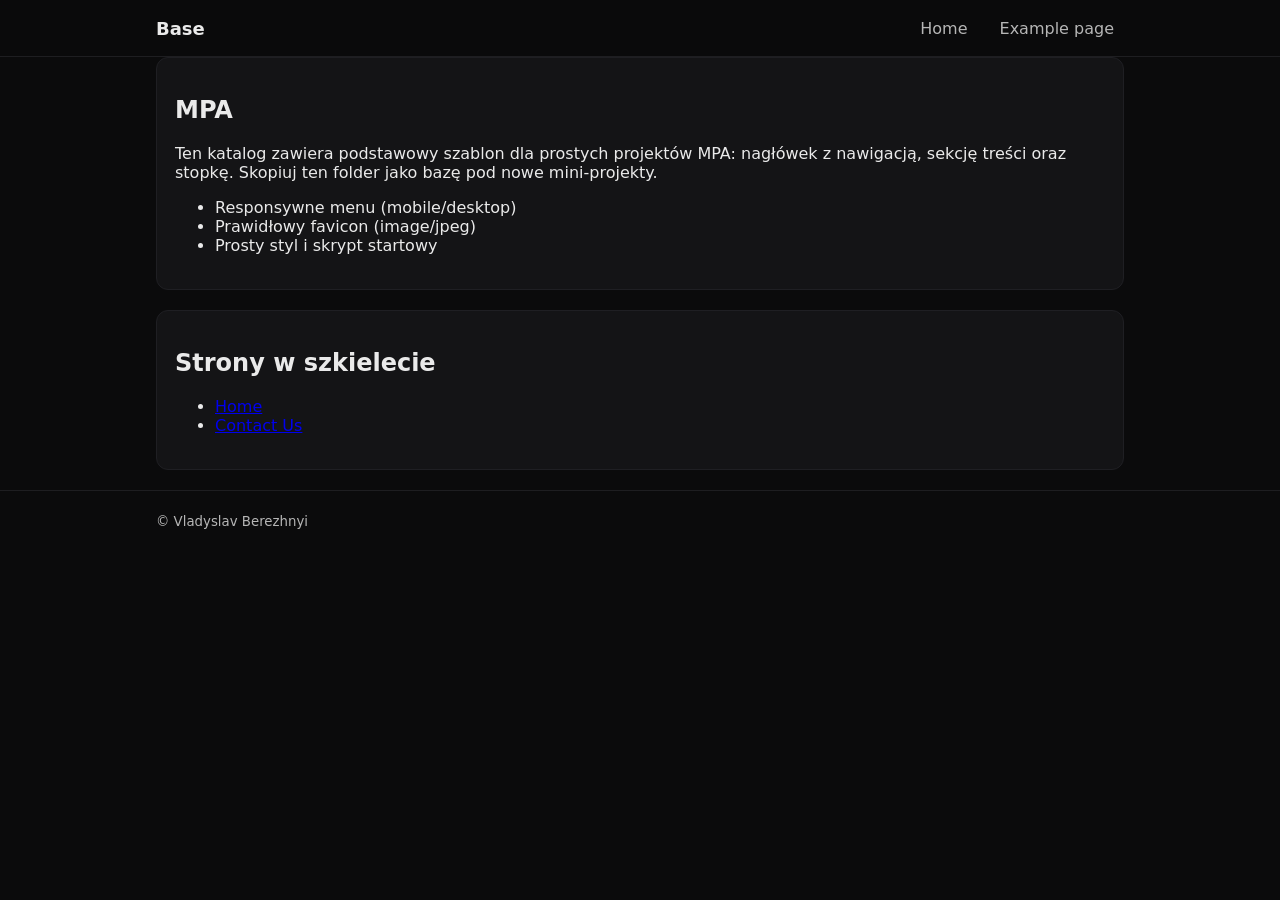
==== Base/index.html @ e7bcb37a "Progr. App. start" ====
<!DOCTYPE html>
<html lang="pl">
  <head>
    <meta charset="UTF-8" />
    <meta name="viewport" content="width=device-width, initial-scale=1" />
    <meta name="description" content="Strona główna" />
    <meta name="author" content="Vladyslav Berezhnyi" />
    <link rel="icon" type="image/jpeg" href="../content/faviconOF.jpg" />
    <title>Main page</title>
    <link rel="stylesheet" href="./style.css" />
    <script defer src="./script.js"></script>
  </head>
  <body>
    <header class="site-header">
      <div class="container header-inner">
        <a class="brand" href="./index.html">Base</a>
        <button
          class="nav-toggle"
          aria-expanded="false"
          aria-controls="site-nav"
          aria-label="Toggle navigation"
        >
          ☰
        </button>
        <nav id="site-nav" class="site-nav">
          <a href="./index.html" class="nav-link" data-nav>Home</a>
          <a href="./contact-us/contactUs.html" class="nav-link" data-nav
            >Example page</a
          >
        </nav>
      </div>
    </header>

    <main class="container">
      <section class="card">
        <h1>MPA</h1>
        <p>
          Ten katalog zawiera podstawowy szablon dla prostych projektów MPA:
          nagłówek z nawigacją, sekcję treści oraz stopkę. Skopiuj ten folder
          jako bazę pod nowe mini-projekty.
        </p>
        <ul>
          <li>Responsywne menu (mobile/desktop)</li>
          <li>Prawidłowy favicon (image/jpeg)</li>
          <li>Prosty styl i skrypt startowy</li>
        </ul>
      </section>

      <section class="card">
        <h2>Strony w szkielecie</h2>
        <ul>
          <li><a href="./index.html">Home</a></li>
          <li><a href="./contact-us/contactUs.html">Contact Us</a></li>
        </ul>
      </section>
    </main>

    <footer class="site-footer">
      <div class="container">
        <small>© Vladyslav Berezhnyi</small>
      </div>
    </footer>
  </body>
</html>
---- Base/style.css ----
/* Minimalne style bazowe MPA */

:root {
  --bg: #0b0b0c;
  --card: #141416;
  --text: #eaeaea;
  --muted: #b6b6b6;
  --accent: #ff4d6d;
}

* { box-sizing: border-box; }
body {
  margin: 0;
  height: 100%;
  font-family: system-ui, sans-serif;
  background: var(--bg);
  color: var(--text);
}

.container {
  max-width: 1000px;
  margin: 0 auto;
  padding: 0 16px;
}

.site-header {
  position: sticky;
  top: 0;
  background: rgba(11,11,12,0.9);
  backdrop-filter: blur(8px) saturate(150%);
  border-bottom: 1px solid #1e1e21;
  z-index: 10;
}

.header-inner {
  display: flex;
  align-items: center;
  height: 56px;
}

.brand {
  color: var(--text);
  text-decoration: none;
  font-weight: 700;
  font-size: 18px;
  margin-right: auto;
}

.nav-toggle {
  display: inline-flex;
  background: none;
  border: 1px solid #2a2a2e;
  color: var(--text);
  padding: 6px 10px;
  border-radius: 6px;
  cursor: pointer;
}

.site-nav {
  display: none;
  gap: 12px;
}

.site-nav.open {
  display: flex;
}

.nav-link {
  color: var(--muted);
  text-decoration: none;
  padding: 8px 10px;
  border-radius: 6px;
}

.nav-link:hover,
.nav-link[aria-current="page"] {
  color: var(--text);
  background: #1a1a1d;
}

@media (min-width: 768px) {
  .nav-toggle { display: none; }
  .site-nav { display: flex; margin-left: 16px; }
}

main { padding: 24px 0; }

.card {
  background: var(--card);
  border: 1px solid #1f1f23;
  border-radius: 12px;
  padding: 18px;
  margin-bottom: 20px;
}

.site-footer {
  border-top: 1px solid #1e1e21;
  padding: 20px 0;
  color: var(--muted);
}

code {
  background: #1e1e22;
  padding: 2px 6px;
  border-radius: 6px;
}

.form-input {
  width: 100%;
  padding: 0.8rem 1rem;
  border: 0.5px solid #2a2a2e;
  border-radius: 4px;
  background: var(--card);
  color: var(--text);
}

.form-button {
  color: var(--text);
  background: var(--accent);
  color: var(--text);
  border: none;
  padding: 10px 20px;
  border-radius: 6px;
  margin-top: 0.8rem;
  margin-right: 0.5rem;
  margin-left: auto;
  cursor: pointer;
}

.form-fieldset {
  width: 100%;
  border: 1px solid #2a2a2e;
  border-radius: 6px;
  padding: 1rem;
}

textarea {
  resize: none;
}

.form-label {
  width: 100%;
  display: block;
  margin-top: 0.5rem;
  margin-bottom: 0.3rem;  
}
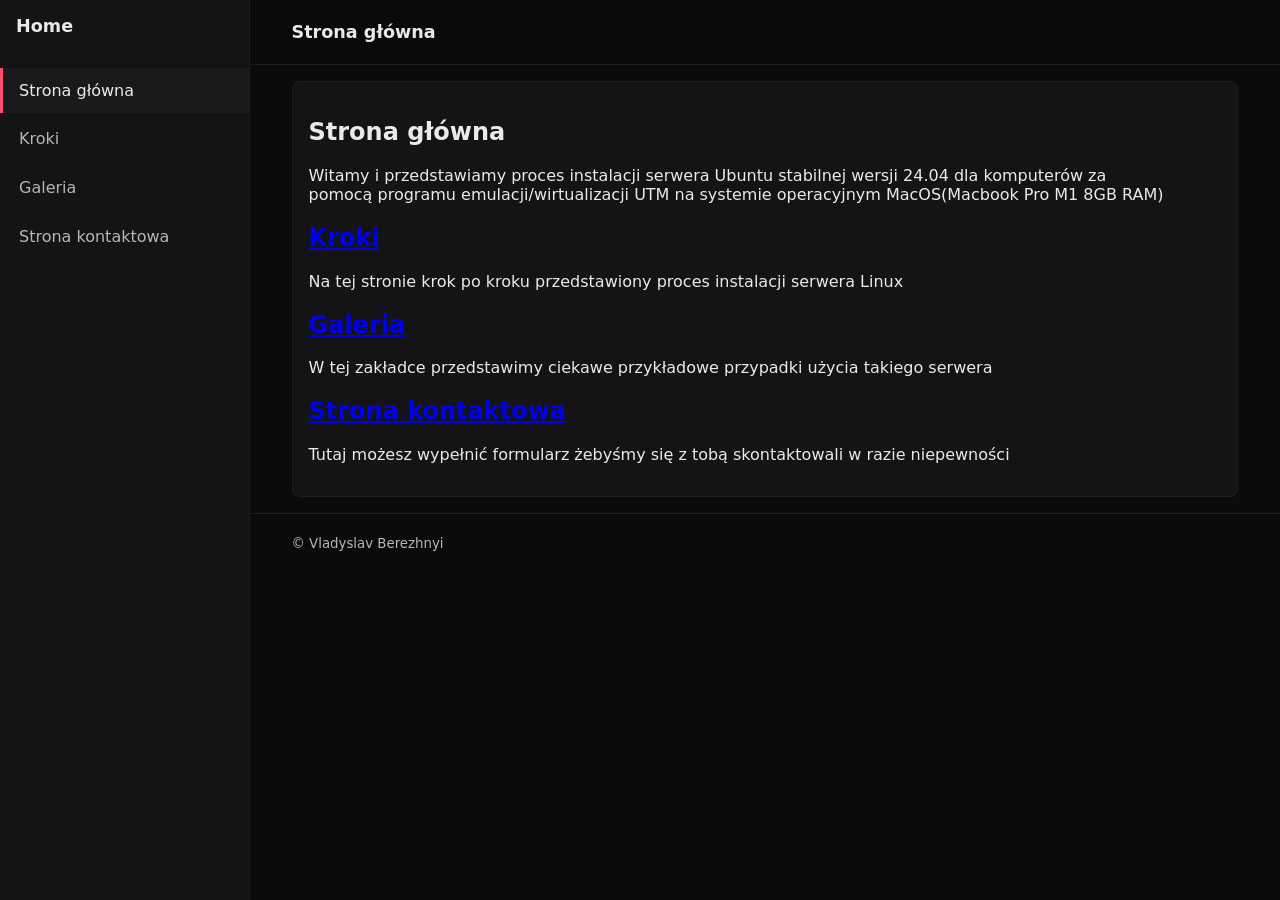
==== commit aea9e4fb: "Step by step guidance added" ====
--- a/Base/index.html
+++ b/Base/index.html
@@ -5,60 +5,76 @@
     <meta name="viewport" content="width=device-width, initial-scale=1" />
     <meta name="description" content="Strona główna" />
     <meta name="author" content="Vladyslav Berezhnyi" />
-    <link rel="icon" type="image/jpeg" href="../content/faviconOF.jpg" />
-    <title>Main page</title>
+    <link rel="icon" type="image/jpeg" href="" />
+    <title>Strona główna</title>
     <link rel="stylesheet" href="./style.css" />
     <script defer src="./script.js"></script>
   </head>
   <body>
-    <header class="site-header">
-      <div class="container header-inner">
-        <a class="brand" href="./index.html">Base</a>
+    <aside class="sidebar" id="sidebar">
+      <div class="sidebar-header">
+        <a class="brand" href="./index.html">Home</a>
         <button
-          class="nav-toggle"
+          class="sidebar-toggle"
           aria-expanded="false"
-          aria-controls="site-nav"
-          aria-label="Toggle navigation"
+          aria-controls="sidebar"
+          aria-label="Toggle sidebar"
         >
-          ☰
+          ✕
         </button>
-        <nav id="site-nav" class="site-nav">
-          <a href="./index.html" class="nav-link" data-nav>Home</a>
-          <a href="./contact-us/contactUs.html" class="nav-link" data-nav
-            >Example page</a
+      </div>
+      <nav class="sidebar-nav">
+        <a href="./index.html" class="nav-link" data-nav aria-current="page">Strona główna</a>
+        <a href="./steps-page/steps.html" class="nav-link" data-nav>Kroki</a>
+        <a href="./gallery-page/gallery.html" class="nav-link" data-nav
+          >Galeria</a
+        >
+        <a href="./contact-us/contactUs.html" class="nav-link" data-nav
+          >Strona kontaktowa</a
+        >
+      </nav>
+    </aside>
+
+    <div class="main-content">
+      <header class="site-header">
+        <div class="container header-inner">
+          <button
+            class="mobile-nav-toggle"
+            aria-expanded="false"
+            aria-controls="sidebar"
+            aria-label="Toggle navigation"
           >
-        </nav>
-      </div>
-    </header>
+            ☰
+          </button>
+          <h1 class="page-title">Strona główna</h1>
+        </div>
+      </header>
 
-    <main class="container">
+      <main class="container">
       <section class="card">
-        <h1>MPA</h1>
+        <h1>Strona główna</h1>
         <p>
-          Ten katalog zawiera podstawowy szablon dla prostych projektów MPA:
-          nagłówek z nawigacją, sekcję treści oraz stopkę. Skopiuj ten folder
-          jako bazę pod nowe mini-projekty.
+          Witamy i przedstawiamy proces instalacji 
+          serwera Ubuntu stabilnej wersji 24.04
+          dla komputerów za pomocą programu emulacji/wirtualizacji UTM 
+          na systemie operacyjnym MacOS(Macbook Pro M1 8GB RAM)
         </p>
-        <ul>
-          <li>Responsywne menu (mobile/desktop)</li>
-          <li>Prawidłowy favicon (image/jpeg)</li>
-          <li>Prosty styl i skrypt startowy</li>
-        </ul>
+        
+        <h2><a href="./steps-page/steps.html">Kroki</a></h2>
+        <p>Na tej stronie krok po kroku przedstawiony proces instalacji serwera Linux</p> 
+        <h2><a href="./gallery-page/gallery.html">Galeria</a></h2>
+        <p>W tej zakładce przedstawimy ciekawe przykładowe przypadki użycia takiego serwera</p>
+        <h2><a href="./contact-us/contactUs.html">Strona kontaktowa</a></h2>
+        <p>Tutaj możesz wypełnić formularz żebyśmy się z tobą skontaktowali w razie niepewności</p>
+      
       </section>
+      </main>
 
-      <section class="card">
-        <h2>Strony w szkielecie</h2>
-        <ul>
-          <li><a href="./index.html">Home</a></li>
-          <li><a href="./contact-us/contactUs.html">Contact Us</a></li>
-        </ul>
-      </section>
-    </main>
-
-    <footer class="site-footer">
-      <div class="container">
-        <small>© Vladyslav Berezhnyi</small>
-      </div>
-    </footer>
+      <footer class="site-footer">
+        <div class="container">
+          <small>© Vladyslav Berezhnyi</small>
+        </div>
+      </footer>
+    </div>
   </body>
 </html>
--- a/Base/style.css
+++ b/Base/style.css
@@ -1,5 +1,3 @@
-/* Minimalne style bazowe MPA */
-
 :root {
   --bg: #0b0b0c;
   --card: #141416;
@@ -15,12 +13,87 @@
   font-family: system-ui, sans-serif;
   background: var(--bg);
   color: var(--text);
+  display: flex;
 }
 
 .container {
-  max-width: 1000px;
-  margin: 0 auto;
-  padding: 0 16px;
+  max-width: 62rem;
+  margin: 0 2rem;
+  padding: 0 0.62rem;
+}
+
+/* Sidebar Styles/Nawigacja boczna */
+.sidebar {
+  width: 15.6rem;
+  background: var(--card);
+  border-right: 1px solid #1e1e21;
+  height: 100vh;
+  position: fixed;
+  left: 0;
+  top: 0;
+  z-index: 1000;
+  display: flex;
+  flex-direction: column;
+  transition: transform 0.3s ease;
+}
+
+.sidebar-header {
+  padding: 1rem;
+  
+  display: flex;
+  align-items: center;
+  justify-content: space-between;
+}
+
+.sidebar-header .brand {
+  color: var(--text);
+  text-decoration: none;
+  font-weight: 700;
+  font-size: 1.1rem;
+  margin: 0;
+}
+
+.sidebar-toggle {
+  display: none;
+  background: none;
+  border: 1px solid #2a2a2e;
+  color: var(--text);
+  padding: 0.4rem 0.8rem;
+  border-radius: 0.4rem;
+  cursor: pointer;
+}
+
+.sidebar-nav {
+  flex: 1;
+  padding: 1rem 0;
+  display: flex;
+  flex-direction: column;
+  gap: 4px;
+}
+
+.sidebar-nav .nav-link {
+  color: var(--muted);
+  text-decoration: none;
+  padding: 0.8rem 1rem;
+  border-radius: 0;
+  transition: all 0.2s ease;
+  border-left: 3px solid transparent;
+}
+
+.sidebar-nav .nav-link:hover,
+.sidebar-nav .nav-link[aria-current="page"] {
+  color: var(--text);
+  background: #1a1a1d;
+  border-left-color: var(--accent);
+}
+
+/* Main Content/ Układ informacji na stronie*/
+.main-content {
+  flex: 1;
+  margin-left: 15.6rem;
+  min-height: 100vh;
+  display: flex;
+  flex-direction: column;
 }
 
 .site-header {
@@ -35,67 +108,74 @@
 .header-inner {
   display: flex;
   align-items: center;
-  height: 56px;
-}
-
-.brand {
-  color: var(--text);
-  text-decoration: none;
-  font-weight: 700;
-  font-size: 18px;
-  margin-right: auto;
-}
-
-.nav-toggle {
+  height: 4rem;
+}
+
+.mobile-nav-toggle {
   display: inline-flex;
   background: none;
   border: 1px solid #2a2a2e;
   color: var(--text);
-  padding: 6px 10px;
-  border-radius: 6px;
+  padding: 0.4rem 0.6rem;
+  border-radius: 0.4rem;
   cursor: pointer;
-}
-
-.site-nav {
-  display: none;
-  gap: 12px;
-}
-
-.site-nav.open {
-  display: flex;
-}
-
-.nav-link {
-  color: var(--muted);
-  text-decoration: none;
-  padding: 8px 10px;
-  border-radius: 6px;
-}
-
-.nav-link:hover,
-.nav-link[aria-current="page"] {
-  color: var(--text);
-  background: #1a1a1d;
-}
-
-@media (min-width: 768px) {
-  .nav-toggle { display: none; }
-  .site-nav { display: flex; margin-left: 16px; }
-}
-
-main { padding: 24px 0; }
+  margin-right: 1rem;
+}
+
+.page-title {
+  color: var(--text);
+  font-size: 1.1rem;
+  font-weight: 600;
+  margin: 0;
+}
+
+@media (max-width: 48rem) {
+  .sidebar {
+    transform: translateX(-100%);
+  }
+  
+  .sidebar.open {
+    transform: translateX(0);
+  }
+  
+  .sidebar-toggle {
+    display: inline-flex;
+  }
+  
+  .main-content {
+    margin-left: 0;
+  }
+  
+  .mobile-nav-toggle {
+    display: inline-flex;
+  }
+}
+
+@media (min-width: 48rem) {
+  .mobile-nav-toggle {
+    display: none;
+  }
+  
+  .sidebar-toggle {
+    display: none;
+  }
+}
+
+main { padding: 1.4rem 0; }
 
 .card {
+  max-width: 100%;
   background: var(--card);
   border: 1px solid #1f1f23;
-  border-radius: 12px;
-  padding: 18px;
-  margin-bottom: 20px;
+  border-radius: 0.5rem;
+  padding: 1rem;
+  margin-top: 1rem;
+  margin-bottom: 1rem;
 }
 
 .site-footer {
   border-top: 1px solid #1e1e21;
-  padding: 20px 0;
+  padding: 1.2rem 0;
   color: var(--muted);
 }
 
@@ -143,4 +223,138 @@
   display: block;
   margin-top: 0.5rem;
   margin-bottom: 0.3rem;  
+}
+
+/* Styles for Ubuntu installation guide */
+.download-section {
+  margin: 1rem 0;
+  padding: 1rem;
+  background: #1a1a1d;
+  border-radius: 0.5rem;
+  border: 1px solid #2a2a2e;
+}
+
+.download-link {
+  display: inline-block;
+  background: var(--accent);
+  color: var(--text);
+  text-decoration: none;
+  padding: 0.8rem 1.5rem;
+  border-radius: 0.5rem;
+  font-weight: 600;
+  margin: 0.5rem 0;
+  transition: all 0.2s ease;
+}
+
+.download-link:hover {
+  background: #ff6b7a;
+  transform: translateY(-1px);
+}
+
+.download-info {
+  color: var(--muted);
+  font-size: 0.9rem;
+  margin: 0.5rem 0 0 0;
+}
+
+.requirements {
+  margin: 1rem 0;
+}
+
+.requirements h3 {
+  color: var(--accent);
+  margin-top: 1.5rem;
+  margin-bottom: 0.5rem;
+}
+
+.requirements h3:first-child {
+  margin-top: 0;
+}
+
+.requirements ul {
+  margin: 0.5rem 0;
+  padding-left: 1.5rem;
+}
+
+.requirements li {
+  margin: 0.3rem 0;
+  line-height: 1.5;
+}
+
+.step-content {
+  margin: 1rem 0;
+}
+
+.step-content h3 {
+  color: var(--accent);
+  margin-top: 1.5rem;
+  margin-bottom: 0.8rem;
+  border-bottom: 1px solid #2a2a2e;
+  padding-bottom: 0.3rem;
+}
+
+.step-content h3:first-child {
+  margin-top: 0;
+}
+
+.step-content h4 {
+  color: var(--text);
+  margin-top: 1rem;
+  margin-bottom: 0.5rem;
+  font-size: 1rem;
+}
+
+.step-content ol, .step-content ul {
+  margin: 0.8rem 0;
+  padding-left: 1.5rem;
+}
+
+.step-content li {
+  margin: 0.4rem 0;
+  line-height: 1.5;
+}
+
+.code-block {
+  background: #1e1e22;
+  border: 1px solid #2a2a2e;
+  border-radius: 0.5rem;
+  padding: 1rem;
+  margin: 1rem 0;
+  font-family: 'Monaco', 'Menlo', 'Ubuntu Mono', monospace;
+  font-size: 0.9rem;
+  line-height: 1.4;
+  overflow-x: auto;
+}
+
+.code-block code {
+  background: none;
+  padding: 0;
+  color: var(--text);
+}
+
+.step-content a {
+  color: var(--accent);
+  text-decoration: none;
+}
+
+.step-content a:hover {
+  text-decoration: underline;
+}
+
+/* Responsive adjustments for guide */
+@media (max-width: 48rem) {
+  .download-link {
+    display: block;
+    text-align: center;
+    margin: 1rem 0;
+  }
+  
+  .code-block {
+    font-size: 0.8rem;
+    padding: 0.8rem;
+  }
+  
+  .step-content h3 {
+    font-size: 1.1rem;
+  }
 }
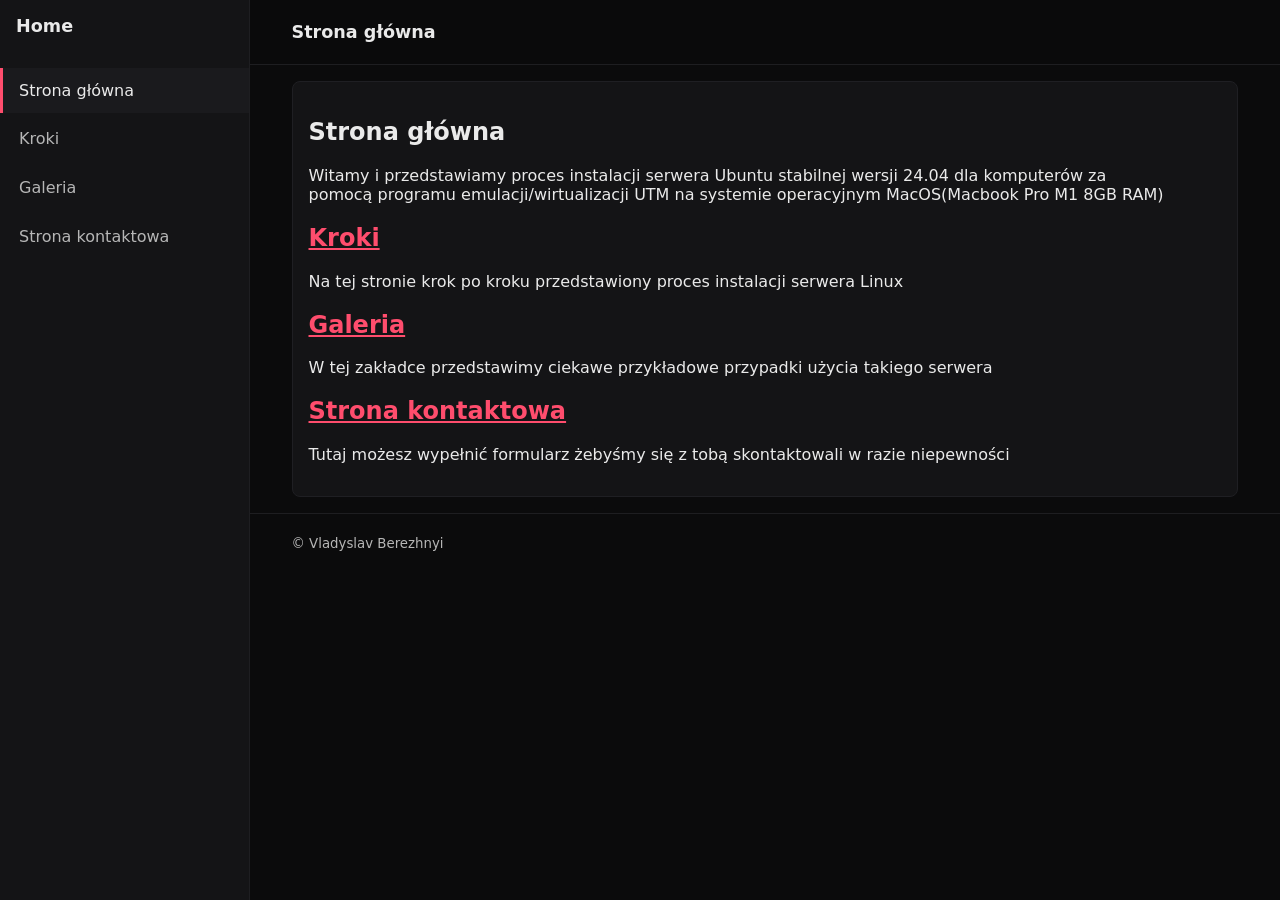
==== commit 4b14148a: "Link coloeized" ====
--- a/Base/index.html
+++ b/Base/index.html
@@ -60,11 +60,11 @@
           na systemie operacyjnym MacOS(Macbook Pro M1 8GB RAM)
         </p>
         
-        <h2><a href="./steps-page/steps.html">Kroki</a></h2>
+        <h2><a href="./steps-page/steps.html" class="link">Kroki</a></h2>
         <p>Na tej stronie krok po kroku przedstawiony proces instalacji serwera Linux</p> 
-        <h2><a href="./gallery-page/gallery.html">Galeria</a></h2>
+        <h2><a href="./gallery-page/gallery.html" class="link">Galeria</a></h2>
         <p>W tej zakładce przedstawimy ciekawe przykładowe przypadki użycia takiego serwera</p>
-        <h2><a href="./contact-us/contactUs.html">Strona kontaktowa</a></h2>
+        <h2><a href="./contact-us/contactUs.html" class="link">Strona kontaktowa</a></h2>
         <p>Tutaj możesz wypełnić formularz żebyśmy się z tobą skontaktowali w razie niepewności</p>
       
       </section>
--- a/Base/style.css
+++ b/Base/style.css
@@ -14,6 +14,10 @@
   background: var(--bg);
   color: var(--text);
   display: flex;
+}
+
+.link{
+  color: var(--accent);
 }
 
 .container {
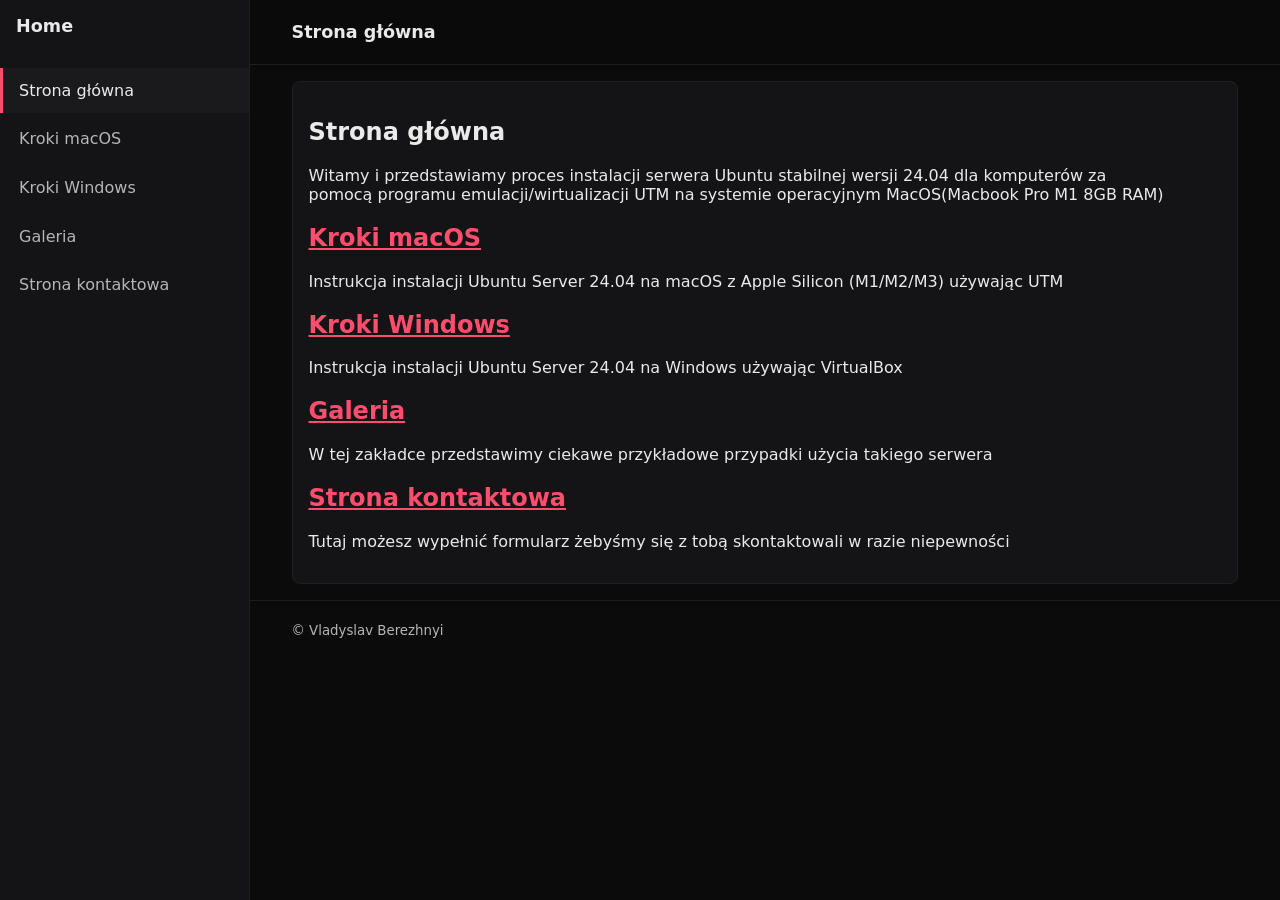
==== commit c49fb0db: "page and validity added" ====
--- a/Base/index.html
+++ b/Base/index.html
@@ -25,7 +25,8 @@
       </div>
       <nav class="sidebar-nav">
         <a href="./index.html" class="nav-link" data-nav aria-current="page">Strona główna</a>
-        <a href="./steps-page/steps.html" class="nav-link" data-nav>Kroki</a>
+        <a href="./steps-mac-page/steps.html" class="nav-link" data-nav>Kroki macOS</a>
+        <a href="./steps-windows-page/wsteps.html" class="nav-link" data-nav>Kroki Windows</a>
         <a href="./gallery-page/gallery.html" class="nav-link" data-nav
           >Galeria</a
         >
@@ -60,8 +61,11 @@
           na systemie operacyjnym MacOS(Macbook Pro M1 8GB RAM)
         </p>
         
-        <h2><a href="./steps-page/steps.html" class="link">Kroki</a></h2>
-        <p>Na tej stronie krok po kroku przedstawiony proces instalacji serwera Linux</p> 
+        <h2><a href="./steps-mac-page/steps.html" class="link">Kroki macOS</a></h2>
+        <p>Instrukcja instalacji Ubuntu Server 24.04 na macOS z Apple Silicon (M1/M2/M3) używając UTM</p>
+        
+        <h2><a href="./steps-windows-page/wsteps.html" class="link">Kroki Windows</a></h2>
+        <p>Instrukcja instalacji Ubuntu Server 24.04 na Windows używając VirtualBox</p> 
         <h2><a href="./gallery-page/gallery.html" class="link">Galeria</a></h2>
         <p>W tej zakładce przedstawimy ciekawe przykładowe przypadki użycia takiego serwera</p>
         <h2><a href="./contact-us/contactUs.html" class="link">Strona kontaktowa</a></h2>
--- a/Base/style.css
+++ b/Base/style.css
@@ -229,6 +229,83 @@
   margin-bottom: 0.3rem;  
 }
 
+.form-label-small {
+  display: inline-block;
+  margin-right: 0.5rem;
+  min-width: 40px;
+}
+
+/* Radio buttons */
+.radio-group {
+  display: flex;
+  flex-direction: column;
+  gap: 0.5rem;
+  margin: 0.5rem 0;
+}
+
+.radio-label {
+  display: flex;
+  align-items: center;
+  gap: 0.5rem;
+  cursor: pointer;
+}
+
+.radio-label input[type="radio"] {
+  width: auto;
+  cursor: pointer;
+}
+
+/* Checkbox */
+.checkbox-group {
+  margin: 0.5rem 0;
+}
+
+.checkbox-label {
+  display: flex;
+  align-items: center;
+  gap: 0.5rem;
+  cursor: pointer;
+}
+
+.checkbox-label input[type="checkbox"] {
+  width: auto;
+  cursor: pointer;
+}
+
+/* Select dropdown */
+select.form-input {
+  cursor: pointer;
+}
+
+/* Date range */
+.date-range {
+  display: flex;
+  align-items: center;
+  gap: 1rem;
+  flex-wrap: wrap;
+}
+
+.date-range input[type="date"] {
+  flex: 1;
+  min-width: 150px;
+}
+
+/* Button group */
+.button-group {
+  display: flex;
+  gap: 1rem;
+  margin-top: 1rem;
+}
+
+.form-button-secondary {
+  background: #2a2a2e !important;
+  color: var(--text) !important;
+}
+
+.form-button-secondary:hover {
+  background: #3a3a3e !important;
+}
+
 /* Styles for Ubuntu installation guide */
 .download-section {
   margin: 1rem 0;
@@ -361,4 +438,24 @@
   .step-content h3 {
     font-size: 1.1rem;
   }
+  
+  /* Form responsive */
+  .date-range {
+    flex-direction: column;
+    align-items: stretch;
+  }
+  
+  .date-range input[type="date"] {
+    width: 100%;
+  }
+  
+  .button-group {
+    flex-direction: column;
+  }
+  
+  .form-button, .form-button-secondary {
+    width: 100%;
+    margin-left: 0;
+    margin-right: 0;
+  }
 }
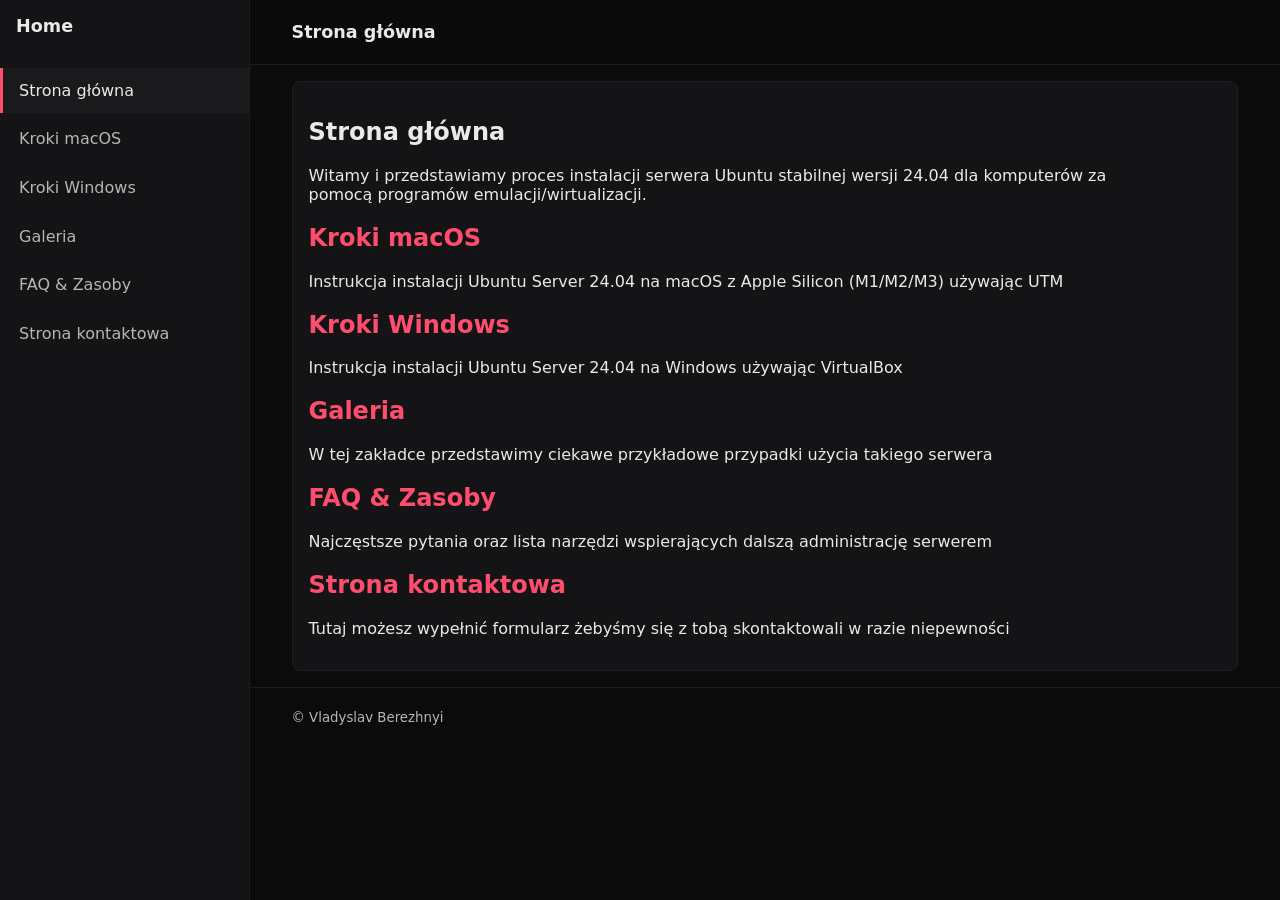
==== commit 6862c762: "update" ====
--- a/Base/index.html
+++ b/Base/index.html
@@ -30,6 +30,9 @@
         <a href="./gallery-page/gallery.html" class="nav-link" data-nav
           >Galeria</a
         >
+        <a href="./resources-page/resources.html" class="nav-link" data-nav
+          >FAQ &amp; Zasoby</a
+        >
         <a href="./contact-us/contactUs.html" class="nav-link" data-nav
           >Strona kontaktowa</a
         >
@@ -57,8 +60,7 @@
         <p>
           Witamy i przedstawiamy proces instalacji 
           serwera Ubuntu stabilnej wersji 24.04
-          dla komputerów za pomocą programu emulacji/wirtualizacji UTM 
-          na systemie operacyjnym MacOS(Macbook Pro M1 8GB RAM)
+          dla komputerów za pomocą programów emulacji/wirtualizacji.
         </p>
         
         <h2><a href="./steps-mac-page/steps.html" class="link">Kroki macOS</a></h2>
@@ -68,6 +70,8 @@
         <p>Instrukcja instalacji Ubuntu Server 24.04 na Windows używając VirtualBox</p> 
         <h2><a href="./gallery-page/gallery.html" class="link">Galeria</a></h2>
         <p>W tej zakładce przedstawimy ciekawe przykładowe przypadki użycia takiego serwera</p>
+        <h2><a href="./resources-page/resources.html" class="link">FAQ &amp; Zasoby</a></h2>
+        <p>Najczęstsze pytania oraz lista narzędzi wspierających dalszą administrację serwerem</p>
         <h2><a href="./contact-us/contactUs.html" class="link">Strona kontaktowa</a></h2>
         <p>Tutaj możesz wypełnić formularz żebyśmy się z tobą skontaktowali w razie niepewności</p>
       
--- a/Base/style.css
+++ b/Base/style.css
@@ -67,6 +67,9 @@
   cursor: pointer;
 }
 
+a{
+  text-decoration: none;
+}
 .sidebar-nav {
   flex: 1;
   padding: 1rem 0;
@@ -453,9 +456,19 @@
     flex-direction: column;
   }
   
-  .form-button, .form-button-secondary {
-    width: 100%;
-    margin-left: 0;
-    margin-right: 0;
-  }
+  
+}
+.form-button, .form-button-secondary {
+  width: 100%;
+  margin-left: 0;
+  margin-right: 0;
+}
+
+.gallery-image {
+  display: inline-block;
+  flex-wrap: wrap;
+  width: 14rem;
+  height: 10rem;
+  border-radius: 0.5rem;
+  margin: auto;
 }
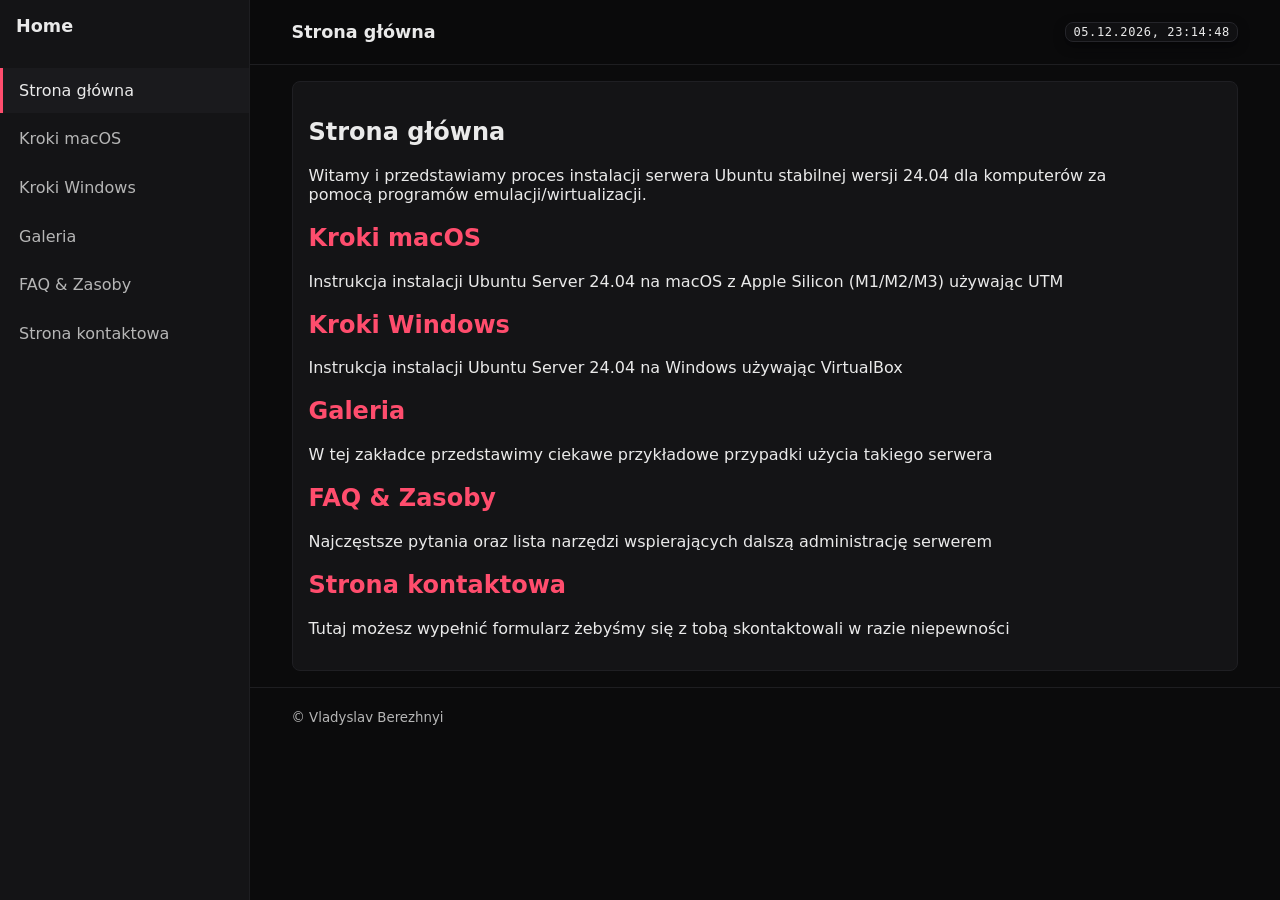
==== commit 3dadaca5: "end of project" ====
--- a/Base/index.html
+++ b/Base/index.html
@@ -5,10 +5,10 @@
     <meta name="viewport" content="width=device-width, initial-scale=1" />
     <meta name="description" content="Strona główna" />
     <meta name="author" content="Vladyslav Berezhnyi" />
-    <link rel="icon" type="image/jpeg" href="" />
+    <link rel="icon" type="image/jpeg" href="./content/favicon.jpeg" />
     <title>Strona główna</title>
-    <link rel="stylesheet" href="./style.css" />
-    <script defer src="./script.js"></script>
+    <link rel="stylesheet" href="./style/style.css" />
+    <script defer src="./script/script.js"></script>
   </head>
   <body>
     <aside class="sidebar" id="sidebar">
@@ -24,16 +24,22 @@
         </button>
       </div>
       <nav class="sidebar-nav">
-        <a href="./index.html" class="nav-link" data-nav aria-current="page">Strona główna</a>
-        <a href="./steps-mac-page/steps.html" class="nav-link" data-nav>Kroki macOS</a>
-        <a href="./steps-windows-page/wsteps.html" class="nav-link" data-nav>Kroki Windows</a>
+        <a href="./index.html" class="nav-link" data-nav aria-current="page"
+          >Strona główna</a
+        >
+        <a href="./steps-mac-page/steps.html" class="nav-link" data-nav
+          >Kroki macOS</a
+        >
+        <a href="./steps-windows-page/wsteps.html" class="nav-link" data-nav
+          >Kroki Windows</a
+        >
         <a href="./gallery-page/gallery.html" class="nav-link" data-nav
           >Galeria</a
         >
         <a href="./resources-page/resources.html" class="nav-link" data-nav
           >FAQ &amp; Zasoby</a
         >
-        <a href="./contact-us/contactUs.html" class="nav-link" data-nav
+        <a href="./contact-us-page/contactUs.html" class="nav-link" data-nav
           >Strona kontaktowa</a
         >
       </nav>
@@ -51,31 +57,62 @@
             ☰
           </button>
           <h1 class="page-title">Strona główna</h1>
+          <div class="live-clock" id="live-clock" aria-live="polite"></div>
         </div>
       </header>
 
       <main class="container">
-      <section class="card">
-        <h1>Strona główna</h1>
-        <p>
-          Witamy i przedstawiamy proces instalacji 
-          serwera Ubuntu stabilnej wersji 24.04
-          dla komputerów za pomocą programów emulacji/wirtualizacji.
-        </p>
-        
-        <h2><a href="./steps-mac-page/steps.html" class="link">Kroki macOS</a></h2>
-        <p>Instrukcja instalacji Ubuntu Server 24.04 na macOS z Apple Silicon (M1/M2/M3) używając UTM</p>
-        
-        <h2><a href="./steps-windows-page/wsteps.html" class="link">Kroki Windows</a></h2>
-        <p>Instrukcja instalacji Ubuntu Server 24.04 na Windows używając VirtualBox</p> 
-        <h2><a href="./gallery-page/gallery.html" class="link">Galeria</a></h2>
-        <p>W tej zakładce przedstawimy ciekawe przykładowe przypadki użycia takiego serwera</p>
-        <h2><a href="./resources-page/resources.html" class="link">FAQ &amp; Zasoby</a></h2>
-        <p>Najczęstsze pytania oraz lista narzędzi wspierających dalszą administrację serwerem</p>
-        <h2><a href="./contact-us/contactUs.html" class="link">Strona kontaktowa</a></h2>
-        <p>Tutaj możesz wypełnić formularz żebyśmy się z tobą skontaktowali w razie niepewności</p>
-      
-      </section>
+        <section class="card">
+          <h2>Strona główna</h2>
+          <p>
+            Witamy i przedstawiamy proces instalacji serwera Ubuntu stabilnej
+            wersji 24.04 dla komputerów za pomocą programów
+            emulacji/wirtualizacji.
+          </p>
+
+          <h2>
+            <a href="./steps-mac-page/steps.html" class="link">Kroki macOS</a>
+          </h2>
+          <p>
+            Instrukcja instalacji Ubuntu Server 24.04 na macOS z Apple Silicon
+            (M1/M2/M3) używając UTM
+          </p>
+
+          <h2>
+            <a href="./steps-windows-page/wsteps.html" class="link"
+              >Kroki Windows</a
+            >
+          </h2>
+          <p>
+            Instrukcja instalacji Ubuntu Server 24.04 na Windows używając
+            VirtualBox
+          </p>
+          <h2>
+            <a href="./gallery-page/gallery.html" class="link">Galeria</a>
+          </h2>
+          <p>
+            W tej zakładce przedstawimy ciekawe przykładowe przypadki użycia
+            takiego serwera
+          </p>
+          <h2>
+            <a href="./resources-page/resources.html" class="link"
+              >FAQ &amp; Zasoby</a
+            >
+          </h2>
+          <p>
+            Najczęstsze pytania oraz lista narzędzi wspierających dalszą
+            administrację serwerem
+          </p>
+          <h2>
+            <a href="./contact-us-page/contactUs.html" class="link"
+              >Strona kontaktowa</a
+            >
+          </h2>
+          <p>
+            Tutaj możesz wypełnić formularz żebyśmy się z tobą skontaktowali w
+            razie niepewności
+          </p>
+        </section>
       </main>
 
       <footer class="site-footer">
--- a/Base/style/style.css
+++ b/Base/style/style.css
@@ -0,0 +1,496 @@
+:root {
+  --bg: #0b0b0c;
+  --card: #141416;
+  --text: #eaeaea;
+  --muted: #b6b6b6;
+  --accent: #ff4d6d;
+}
+
+* { box-sizing: border-box; }
+body {
+  margin: 0;
+  height: 100%;
+  font-family: system-ui, sans-serif;
+  background: var(--bg);
+  color: var(--text);
+  display: flex;
+}
+
+.link{
+  color: var(--accent);
+}
+
+.container {
+  max-width: 62rem;
+  margin: 0 2rem;
+  padding: 0 0.62rem;
+}
+
+.sidebar {
+  width: 15.6rem;
+  background: var(--card);
+  border-right: 1px solid #1e1e21;
+  height: 100vh;
+  position: fixed;
+  left: 0;
+  top: 0;
+  z-index: 1000;
+  display: flex;
+  flex-direction: column;
+  transition: transform 0.3s ease;
+}
+
+.sidebar-header {
+  padding: 1rem;
+  display: flex;
+  align-items: center;
+  justify-content: space-between;
+}
+
+.sidebar-header .brand {
+  color: var(--text);
+  text-decoration: none;
+  font-weight: 700;
+  font-size: 1.1rem;
+  margin: 0;
+}
+
+.sidebar-toggle {
+  display: none;
+  background: none;
+  border: 1px solid #2a2a2e;
+  color: var(--text);
+  padding: 0.4rem 0.8rem;
+  border-radius: 0.4rem;
+  cursor: pointer;
+}
+
+a{
+  text-decoration: none;
+}
+.sidebar-nav {
+  flex: 1;
+  padding: 1rem 0;
+  display: flex;
+  flex-direction: column;
+  gap: 4px;
+}
+
+.sidebar-nav .nav-link {
+  color: var(--muted);
+  text-decoration: none;
+  padding: 0.8rem 1rem;
+  border-radius: 0;
+  transition: all 0.2s ease;
+  border-left: 3px solid transparent;
+}
+
+.sidebar-nav .nav-link:hover,
+.sidebar-nav .nav-link[aria-current="page"] {
+  color: var(--text);
+  background: #1a1a1d;
+  border-left-color: var(--accent);
+}
+
+.main-content {
+  flex: 1;
+  margin-left: 15.6rem;
+  min-height: 100vh;
+  display: flex;
+  flex-direction: column;
+}
+
+.site-header {
+  position: sticky;
+  top: 0;
+  background: rgba(11,11,12,0.9);
+  backdrop-filter: blur(8px) saturate(150%);
+  border-bottom: 1px solid #1e1e21;
+  z-index: 10;
+}
+
+.header-inner {
+  display: flex;
+  align-items: center;
+  height: 4rem;
+  gap: 1rem;
+}
+
+.live-clock {
+  margin-left: auto;
+  font-family: 'JetBrains Mono', 'Fira Code', Menlo, Monaco, Consolas, monospace;
+  font-size: 0.75rem;
+  color: var(--muted-text);
+  letter-spacing: 0.05em;
+  padding: 0.15rem 0.45rem;
+  border: 1px solid #25252a;
+  border-radius: 0.5rem;
+  background: rgba(18, 18, 20, 0.85);
+  box-shadow: 0 0.25rem 0.75rem rgba(0, 0, 0, 0.35);
+}
+
+.mobile-nav-toggle {
+  display: inline-flex;
+  background: none;
+  border: 1px solid #2a2a2e;
+  color: var(--text);
+  padding: 0.4rem 0.6rem;
+  border-radius: 0.4rem;
+  cursor: pointer;
+  margin-right: 1rem;
+}
+
+.page-title {
+  color: var(--text);
+  font-size: 1.1rem;
+  font-weight: 600;
+  margin: 0;
+}
+
+@media (max-width: 48rem) {
+  .sidebar {
+    transform: translateX(-100%);
+  }
+  
+  .sidebar.open {
+    transform: translateX(0);
+  }
+  
+  .sidebar-toggle {
+    display: inline-flex;
+  }
+  
+  .main-content {
+    margin-left: 0;
+  }
+  
+  .mobile-nav-toggle {
+    display: inline-flex;
+  }
+}
+
+@media (min-width: 48rem) {
+  .mobile-nav-toggle {
+    display: none;
+  }
+  
+  .sidebar-toggle {
+    display: none;
+  }
+}
+
+main { padding: 1.4rem 0; }
+
+.card {
+  max-width: 100%;
+  background: var(--card);
+  border: 1px solid #1f1f23;
+  border-radius: 0.5rem;
+  padding: 1rem;
+  margin-top: 1rem;
+  margin-bottom: 1rem;
+}
+
+.site-footer {
+  border-top: 1px solid #1e1e21;
+  padding: 1.2rem 0;
+  color: var(--muted);
+}
+
+code {
+  background: #1e1e22;
+  padding: 2px 6px;
+  border-radius: 6px;
+}
+
+.form-input {
+  width: 100%;
+  padding: 0.8rem 1rem;
+  border: 0.5px solid #2a2a2e;
+  border-radius: 4px;
+  background: var(--card);
+  color: var(--text);
+}
+
+.form-button {
+  color: var(--text);
+  background: var(--accent);
+  color: var(--text);
+  border: none;
+  padding: 10px 20px;
+  border-radius: 6px;
+  margin-top: 0.8rem;
+  margin-right: 0.5rem;
+  margin-left: auto;
+  cursor: pointer;
+}
+
+.form-fieldset {
+  width: 100%;
+  border: 1px solid #2a2a2e;
+  border-radius: 6px;
+  padding: 1rem;
+}
+
+textarea {
+  resize: none;
+}
+
+.form-label {
+  width: 100%;
+  display: block;
+  margin-top: 0.5rem;
+  margin-bottom: 0.3rem;  
+}
+
+.form-label-small {
+  display: inline-block;
+  margin-right: 0.5rem;
+  min-width: 40px;
+}
+
+.radio-group {
+  display: flex;
+  flex-direction: column;
+  gap: 0.5rem;
+  margin: 0.5rem 0;
+}
+
+.radio-label {
+  display: flex;
+  align-items: center;
+  gap: 0.5rem;
+  cursor: pointer;
+}
+
+.radio-label input[type="radio"] {
+  width: auto;
+  cursor: pointer;
+}
+
+.checkbox-group {
+  margin: 0.5rem 0;
+}
+
+.checkbox-label {
+  display: flex;
+  align-items: center;
+  gap: 0.5rem;
+  cursor: pointer;
+}
+
+.checkbox-label input[type="checkbox"] {
+  width: auto;
+  cursor: pointer;
+}
+
+select.form-input {
+  cursor: pointer;
+}
+
+.date-range {
+  display: flex;
+  align-items: center;
+  gap: 1rem;
+  flex-wrap: wrap;
+}
+
+.date-range input[type="date"] {
+  flex: 1;
+  min-width: 150px;
+}
+
+.button-group {
+  display: flex;
+  gap: 1rem;
+  margin-top: 1rem;
+}
+
+.form-button-secondary {
+  background: #2a2a2e !important;
+  color: var(--text) !important;
+}
+
+.form-button-secondary:hover {
+  background: #3a3a3e !important;
+}
+
+.download-section {
+  margin: 1rem 0;
+  padding: 1rem;
+  background: #1a1a1d;
+  border-radius: 0.5rem;
+  border: 1px solid #2a2a2e;
+}
+
+.download-link {
+  display: inline-block;
+  background: var(--accent);
+  color: var(--text);
+  text-decoration: none;
+  padding: 0.8rem 1.5rem;
+  border-radius: 0.5rem;
+  font-weight: 600;
+  margin: 0.5rem 0;
+  transition: all 0.2s ease;
+}
+
+.download-link:hover {
+  background: #ff6b7a;
+  transform: translateY(-1px);
+}
+
+.download-info {
+  color: var(--muted);
+  font-size: 0.9rem;
+  margin: 0.5rem 0 0 0;
+}
+
+.requirements {
+  margin: 1rem 0;
+}
+
+.requirements h3 {
+  color: var(--accent);
+  margin-top: 1.5rem;
+  margin-bottom: 0.5rem;
+}
+
+.requirements h3:first-child {
+  margin-top: 0;
+}
+
+.requirements ul {
+  margin: 0.5rem 0;
+  padding-left: 1.5rem;
+}
+
+.requirements li {
+  margin: 0.3rem 0;
+  line-height: 1.5;
+}
+
+.step-content {
+  margin: 1rem 0;
+}
+
+.step-content h3 {
+  color: var(--accent);
+  margin-top: 1.5rem;
+  margin-bottom: 0.8rem;
+  border-bottom: 1px solid #2a2a2e;
+  padding-bottom: 0.3rem;
+}
+
+.step-content h3:first-child {
+  margin-top: 0;
+}
+
+.step-content h4 {
+  color: var(--text);
+  margin-top: 1rem;
+  margin-bottom: 0.5rem;
+  font-size: 1rem;
+}
+
+.step-content ol, .step-content ul {
+  margin: 0.8rem 0;
+  padding-left: 1.5rem;
+}
+
+.step-content li {
+  margin: 0.4rem 0;
+  line-height: 1.5;
+}
+
+.code-block {
+  background: #1e1e22;
+  border: 1px solid #2a2a2e;
+  border-radius: 0.5rem;
+  padding: 1rem;
+  margin: 1rem 0;
+  font-family: 'Monaco', 'Menlo', 'Ubuntu Mono', monospace;
+  font-size: 0.9rem;
+  line-height: 1.4;
+  overflow-x: auto;
+}
+
+.code-block code {
+  background: none;
+  padding: 0;
+  color: var(--text);
+}
+
+.step-content a {
+  color: var(--accent);
+  text-decoration: none;
+}
+
+.step-content a:hover {
+  text-decoration: underline;
+}
+@media(max-width: 35.6rem) {
+  .gallery-image {
+    width: auto;
+    height: auto;
+    display: flex;
+    flex-wrap: wrap;
+  }
+}
+
+@media (max-width: 48rem) {
+  .download-link {
+    display: block;
+    text-align: center;
+    margin: 1rem 0;
+  }
+  
+  .page-title {
+    font-size: 1rem;
+  }
+
+  .live-clock {
+    font-size: 0.55rem;
+  }
+
+  .code-block {
+    font-size: 0.8rem;
+    padding: 0.8rem;
+  }
+  
+  .step-content h3 {
+    font-size: 1.1rem;
+  }
+
+  .date-range {
+    flex-direction: column;
+    align-items: stretch;
+  }
+  
+  .date-range input[type="date"] {
+    width: 100%;
+  }
+  
+  .button-group {
+    flex-direction: column;
+  }
+  
+}
+.form-button, .form-button-secondary {
+  width: 100%;
+  margin-left: 0;
+  margin-right: 0;
+}
+
+.gallery-image {
+  
+  width: 14rem;
+  height: 13rem;
+  border-radius: 0.5rem;
+  margin: auto;
+}
+
+img{
+  max-width: 100%;
+  height: auto;
+}
